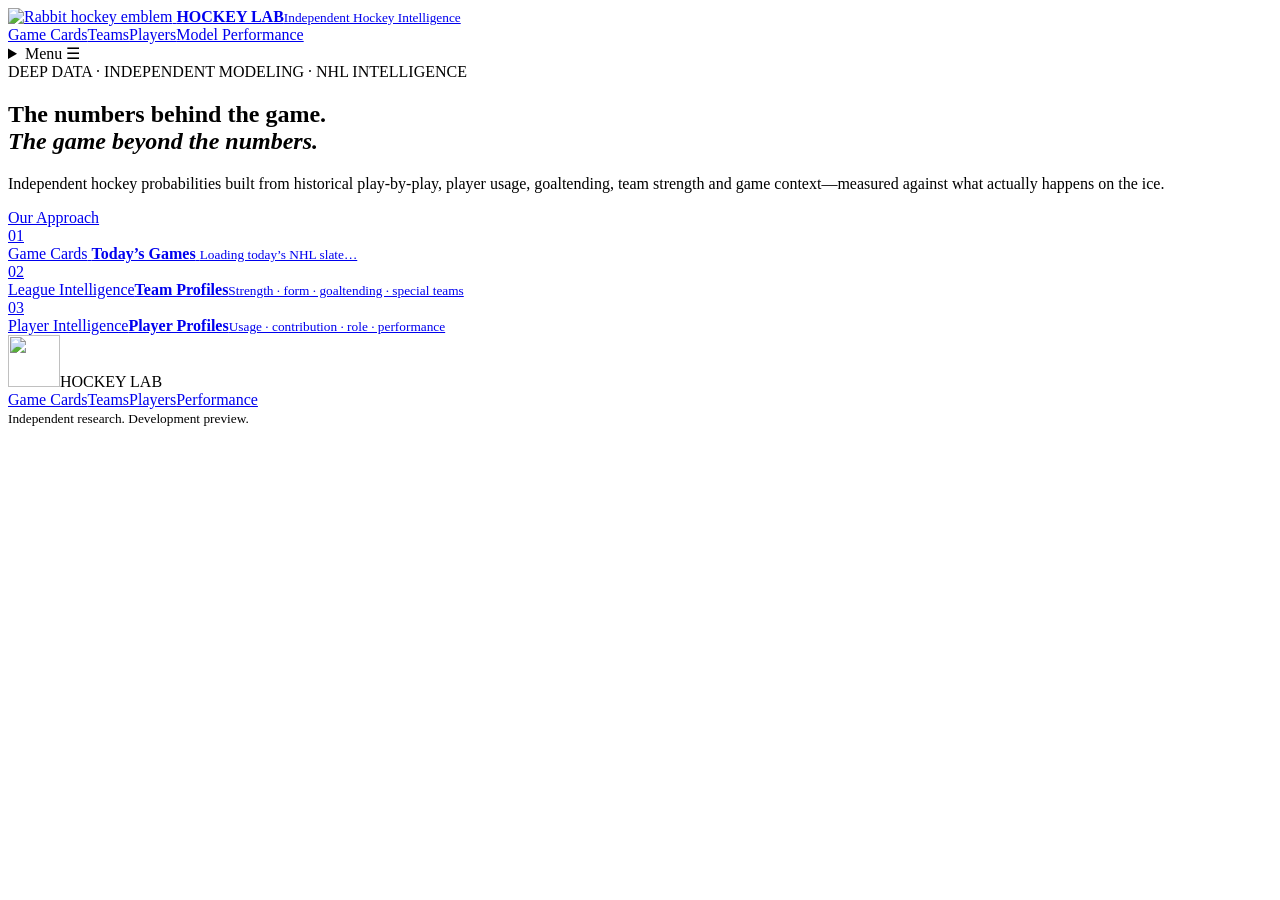
==== public/index.html @ e1b0d081 "Show live NHL slate in homepage Today games badge" ====
<!doctype html>
<html lang="en">
<head>
<meta charset="utf-8">
<meta name="viewport" content="width=device-width,initial-scale=1">
<meta name="robots" content="noindex,nofollow,noarchive">
<meta name="theme-color" content="#241044">
<meta name="description" content="Independent hockey projections and model research.">
<title>Hockey Projection Lab</title>
<link rel="stylesheet" href="/assets/site.css">
<link rel="preconnect" href="https://fonts.googleapis.com">
<link rel="preconnect" href="https://fonts.gstatic.com" crossorigin>
<link href="https://fonts.googleapis.com/css2?family=Cormorant+Garamond:ital,wght@0,500;0,600;1,500&family=Montserrat:wght@400;500;600;700;800&display=swap" rel="stylesheet">
</head>
<body>
<div class="hero-shell">
<header class="site-header">
<div class="shell header-inner">
<a class="brand" href="#top" aria-label="Hockey Projection Lab home">
<img src="/assets/rabbit-approved.webp" alt="Rabbit hockey emblem" width="84" height="84">
<span class="brand-copy"><strong>HOCKEY LAB</strong><small>Independent Hockey Intelligence</small></span>
</a>
<nav class="desktop-nav" aria-label="Main navigation">
<a href="/game-cards/">Game Cards</a><a href="/teams/">Teams</a><a href="/players/">Players</a><a href="/performance/">Model Performance</a>
</nav>
<details class="mobile-nav"><summary>Menu <span aria-hidden="true">☰</span></summary><nav><a href="/game-cards/">Game Cards</a><a href="/teams/">Teams</a><a href="/players/">Players</a><a href="/performance/">Model Performance</a></nav></details>
</div>
</header>
<section class="hero" id="top">
<div class="shell hero-grid">
<div class="hero-copy">
<div class="kicker">DEEP DATA · INDEPENDENT MODELING · NHL INTELLIGENCE</div>
<h1>The numbers behind the game.<br><em>The game beyond the numbers.</em></h1>
<span class="gold-rule" aria-hidden="true"></span>
<p>Independent hockey probabilities built from historical play-by-play, player usage, goaltending, team strength and game context—measured against what actually happens on the ice.</p>
<div class="hero-actions"><a class="pill pill-ghost" href="/performance/">Our Approach</a></div>
</div>
<div class="hero-destinations" aria-label="Featured destinations">
<a class="hero-destination hero-destination-primary hero-destination-today" href="/game-cards/">
<span class="hero-destination-index">01</span>
<div class="hero-destination-main">
  <span class="eyebrow">Game Cards</span>
  <strong>Today’s Games</strong>
  <small id="home-today-count">Loading today’s NHL slate…</small>
  <div class="today-game-mini-list" id="home-today-games" aria-live="polite"></div>
</div>
<span class="css-arrow" aria-hidden="true"></span>
</a>
<a class="hero-destination" href="/teams/">
<span class="hero-destination-index">02</span>
<div><span class="eyebrow">League Intelligence</span><strong>Team Profiles</strong><small>Strength · form · goaltending · special teams</small></div>
<span class="css-arrow" aria-hidden="true"></span>
</a>
<a class="hero-destination" href="/players/">
<span class="hero-destination-index">03</span>
<div><span class="eyebrow">Player Intelligence</span><strong>Player Profiles</strong><small>Usage · contribution · role · performance</small></div>
<span class="css-arrow" aria-hidden="true"></span>
</a>
</div>
</div>
</section>
</div>
<footer><div class="shell footer-inner"><div class="footer-brand"><img src="/assets/rabbit-approved.webp" alt="" width="52" height="52"><span>HOCKEY LAB</span></div><nav><a href="/game-cards/">Game Cards</a><a href="/teams/">Teams</a><a href="/players/">Players</a><a href="/performance/">Performance</a></nav><small>Independent research. Development preview.</small></div></footer>
<script src="/assets/today-games.js" defer></script></body></html>
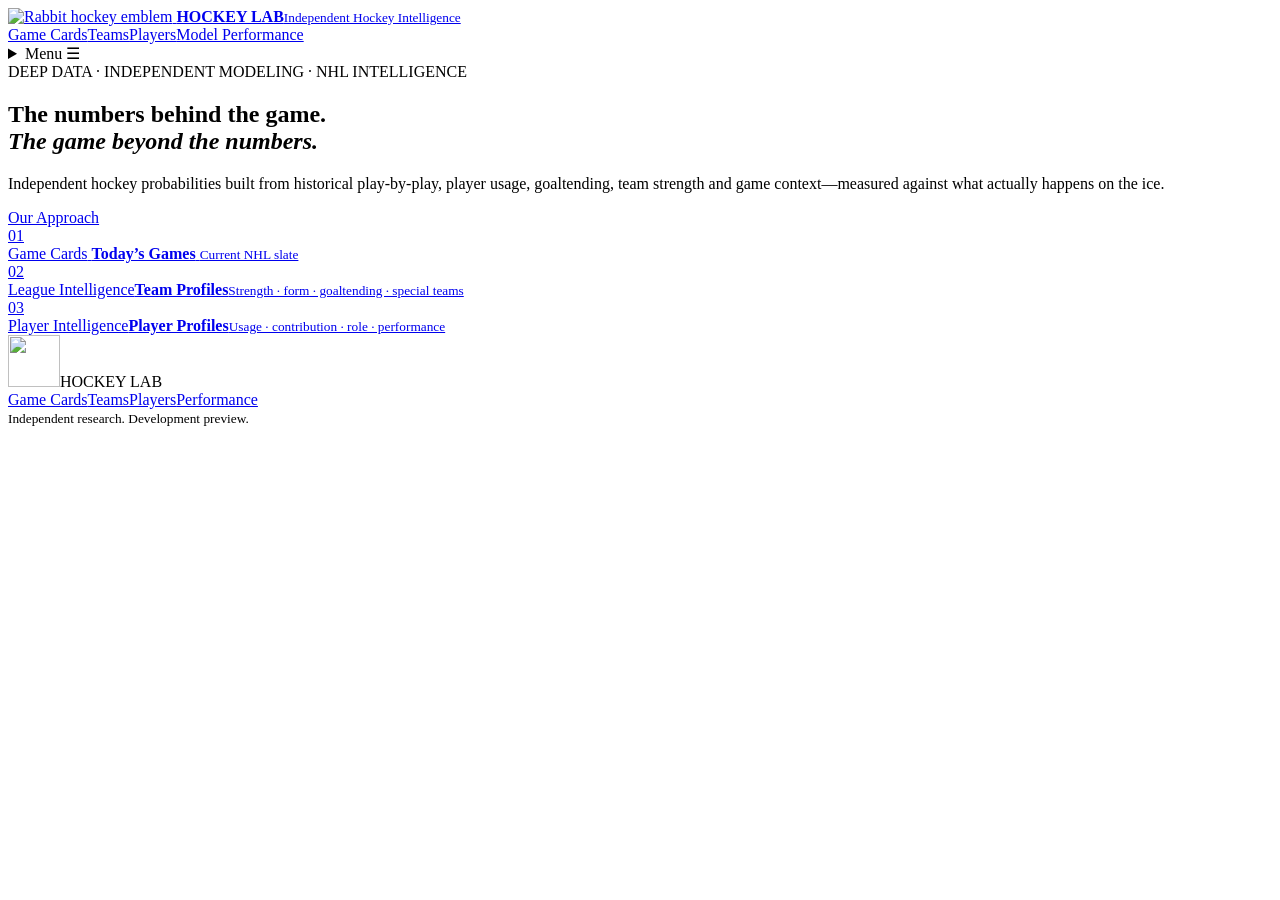
==== commit 69cce7a2: "Restore clean homepage feature badges" ====
--- a/public/index.html
+++ b/public/index.html
@@ -36,13 +36,12 @@
 <div class="hero-actions"><a class="pill pill-ghost" href="/performance/">Our Approach</a></div>
 </div>
 <div class="hero-destinations" aria-label="Featured destinations">
-<a class="hero-destination hero-destination-primary hero-destination-today" href="/game-cards/">
+<a class="hero-destination hero-destination-primary" href="/game-cards/">
 <span class="hero-destination-index">01</span>
 <div class="hero-destination-main">
   <span class="eyebrow">Game Cards</span>
   <strong>Today’s Games</strong>
-  <small id="home-today-count">Loading today’s NHL slate…</small>
-  <div class="today-game-mini-list" id="home-today-games" aria-live="polite"></div>
+  <small id="home-today-count">Current NHL slate</small>
 </div>
 <span class="css-arrow" aria-hidden="true"></span>
 </a>
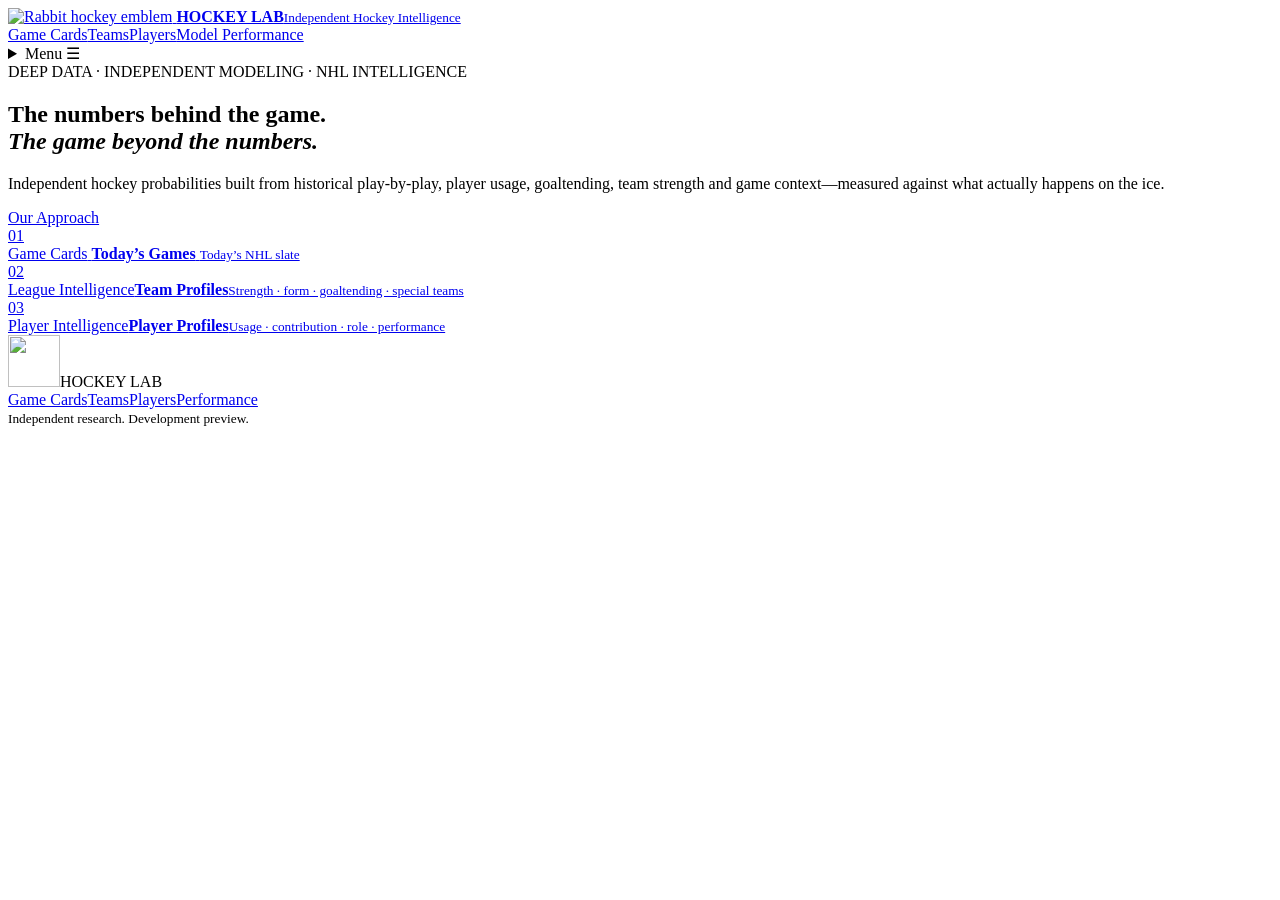
==== commit 87c5332c: "Lock homepage destination badges" ====
--- a/public/index.html
+++ b/public/index.html
@@ -35,13 +35,13 @@
 <p>Independent hockey probabilities built from historical play-by-play, player usage, goaltending, team strength and game context—measured against what actually happens on the ice.</p>
 <div class="hero-actions"><a class="pill pill-ghost" href="/performance/">Our Approach</a></div>
 </div>
-<div class="hero-destinations" aria-label="Featured destinations">
+<div class="hero-destinations home-feature-badges" aria-label="Featured destinations">
 <a class="hero-destination hero-destination-primary" href="/game-cards/">
 <span class="hero-destination-index">01</span>
 <div class="hero-destination-main">
   <span class="eyebrow">Game Cards</span>
   <strong>Today’s Games</strong>
-  <small id="home-today-count">Current NHL slate</small>
+  <small id="home-today-count">Today’s NHL slate</small>
 </div>
 <span class="css-arrow" aria-hidden="true"></span>
 </a>
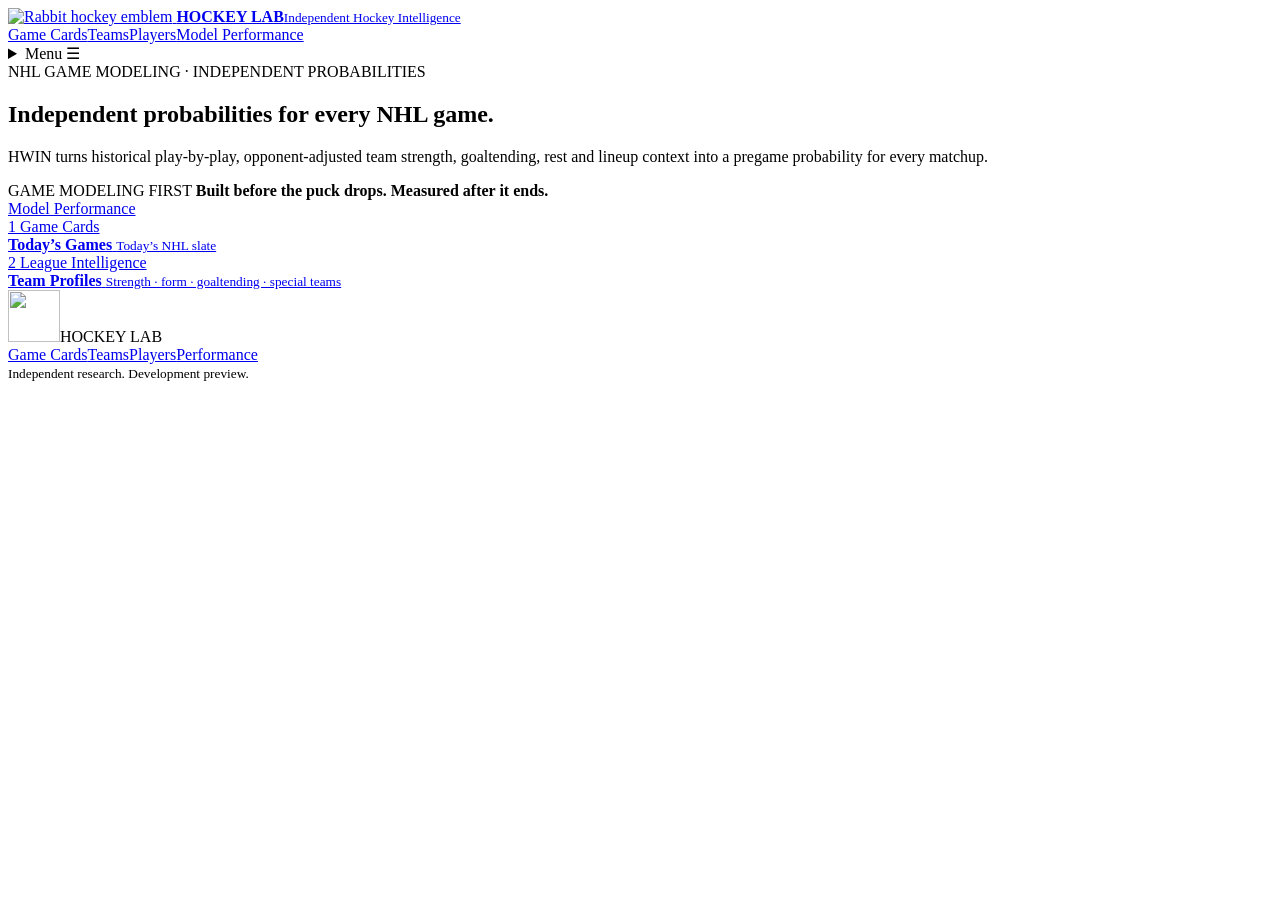
==== commit f78352f5: "Rebuild homepage around HWIN and editorial destination badges" ====
--- a/public/index.html
+++ b/public/index.html
@@ -26,36 +26,49 @@
 <details class="mobile-nav"><summary>Menu <span aria-hidden="true">☰</span></summary><nav><a href="/game-cards/">Game Cards</a><a href="/teams/">Teams</a><a href="/players/">Players</a><a href="/performance/">Model Performance</a></nav></details>
 </div>
 </header>
-<section class="hero" id="top">
-<div class="shell hero-grid">
-<div class="hero-copy">
-<div class="kicker">DEEP DATA · INDEPENDENT MODELING · NHL INTELLIGENCE</div>
-<h1>The numbers behind the game.<br><em>The game beyond the numbers.</em></h1>
-<span class="gold-rule" aria-hidden="true"></span>
-<p>Independent hockey probabilities built from historical play-by-play, player usage, goaltending, team strength and game context—measured against what actually happens on the ice.</p>
-<div class="hero-actions"><a class="pill pill-ghost" href="/performance/">Our Approach</a></div>
-</div>
-<div class="hero-destinations home-feature-badges" aria-label="Featured destinations">
-<a class="hero-destination hero-destination-primary" href="/game-cards/">
-<span class="hero-destination-index">01</span>
-<div class="hero-destination-main">
-  <span class="eyebrow">Game Cards</span>
-  <strong>Today’s Games</strong>
-  <small id="home-today-count">Today’s NHL slate</small>
-</div>
-<span class="css-arrow" aria-hidden="true"></span>
-</a>
-<a class="hero-destination" href="/teams/">
-<span class="hero-destination-index">02</span>
-<div><span class="eyebrow">League Intelligence</span><strong>Team Profiles</strong><small>Strength · form · goaltending · special teams</small></div>
-<span class="css-arrow" aria-hidden="true"></span>
-</a>
-<a class="hero-destination" href="/players/">
-<span class="hero-destination-index">03</span>
-<div><span class="eyebrow">Player Intelligence</span><strong>Player Profiles</strong><small>Usage · contribution · role · performance</small></div>
-<span class="css-arrow" aria-hidden="true"></span>
-</a>
-</div>
+<section class="hero home-hero" id="top">
+<div class="shell hero-grid home-hero-grid">
+  <div class="hero-copy home-hero-copy">
+    <div class="kicker">NHL GAME MODELING · INDEPENDENT PROBABILITIES</div>
+    <h1>Independent probabilities for every NHL game.</h1>
+    <span class="gold-rule" aria-hidden="true"></span>
+    <p>HWIN turns historical play-by-play, opponent-adjusted team strength, goaltending, rest and lineup context into a pregame probability for every matchup.</p>
+    <div class="home-model-note">
+      <span>GAME MODELING FIRST</span>
+      <strong>Built before the puck drops. Measured after it ends.</strong>
+    </div>
+    <div class="hero-actions">
+      <a class="pill pill-ghost" href="/performance/">Model Performance</a>
+    </div>
+  </div>
+
+  <div class="home-editorial-badges" aria-label="Featured destinations">
+    <a class="home-editorial-badge home-editorial-games" href="/game-cards/">
+      <div class="home-badge-shade"></div>
+      <div class="home-badge-content">
+        <div class="home-badge-top">
+          <span class="home-badge-number">1</span>
+          <span class="eyebrow">Game Cards</span>
+        </div>
+        <strong>Today’s Games</strong>
+        <small id="home-today-count">Today’s NHL slate</small>
+        <span class="home-badge-arrow css-arrow" aria-hidden="true"></span>
+      </div>
+    </a>
+
+    <a class="home-editorial-badge home-editorial-teams" href="/teams/">
+      <div class="home-badge-shade"></div>
+      <div class="home-badge-content">
+        <div class="home-badge-top">
+          <span class="home-badge-number">2</span>
+          <span class="eyebrow">League Intelligence</span>
+        </div>
+        <strong>Team Profiles</strong>
+        <small>Strength · form · goaltending · special teams</small>
+        <span class="home-badge-arrow css-arrow" aria-hidden="true"></span>
+      </div>
+    </a>
+  </div>
 </div>
 </section>
 </div>
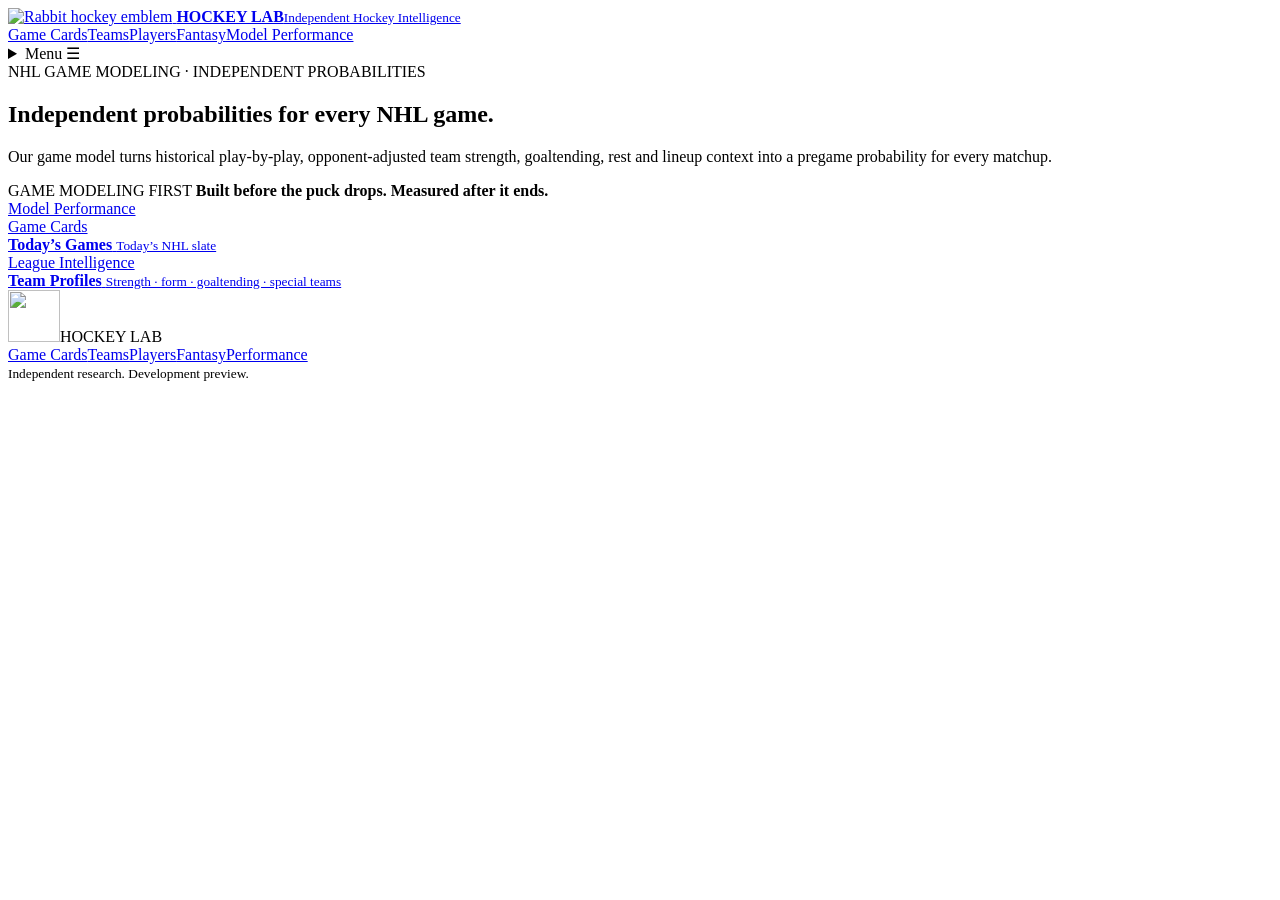
==== commit b361a130: "Remove homepage badge numbers and add Fantasy navigation" ====
--- a/public/index.html
+++ b/public/index.html
@@ -21,9 +21,9 @@
 <span class="brand-copy"><strong>HOCKEY LAB</strong><small>Independent Hockey Intelligence</small></span>
 </a>
 <nav class="desktop-nav" aria-label="Main navigation">
-<a href="/game-cards/">Game Cards</a><a href="/teams/">Teams</a><a href="/players/">Players</a><a href="/performance/">Model Performance</a>
+<a href="/game-cards/">Game Cards</a><a href="/teams/">Teams</a><a href="/players/">Players</a><a href="/fantasy/">Fantasy</a><a href="/performance/">Model Performance</a>
 </nav>
-<details class="mobile-nav"><summary>Menu <span aria-hidden="true">☰</span></summary><nav><a href="/game-cards/">Game Cards</a><a href="/teams/">Teams</a><a href="/players/">Players</a><a href="/performance/">Model Performance</a></nav></details>
+<details class="mobile-nav"><summary>Menu <span aria-hidden="true">☰</span></summary><nav><a href="/game-cards/">Game Cards</a><a href="/teams/">Teams</a><a href="/players/">Players</a><a href="/fantasy/">Fantasy</a><a href="/performance/">Model Performance</a></nav></details>
 </div>
 </header>
 <section class="hero home-hero" id="top">
@@ -32,7 +32,7 @@
     <div class="kicker">NHL GAME MODELING · INDEPENDENT PROBABILITIES</div>
     <h1>Independent probabilities for every NHL game.</h1>
     <span class="gold-rule" aria-hidden="true"></span>
-    <p>HWIN turns historical play-by-play, opponent-adjusted team strength, goaltending, rest and lineup context into a pregame probability for every matchup.</p>
+    <p>Our game model turns historical play-by-play, opponent-adjusted team strength, goaltending, rest and lineup context into a pregame probability for every matchup.</p>
     <div class="home-model-note">
       <span>GAME MODELING FIRST</span>
       <strong>Built before the puck drops. Measured after it ends.</strong>
@@ -47,7 +47,6 @@
       <div class="home-badge-shade"></div>
       <div class="home-badge-content">
         <div class="home-badge-top">
-          <span class="home-badge-number">1</span>
           <span class="eyebrow">Game Cards</span>
         </div>
         <strong>Today’s Games</strong>
@@ -60,7 +59,6 @@
       <div class="home-badge-shade"></div>
       <div class="home-badge-content">
         <div class="home-badge-top">
-          <span class="home-badge-number">2</span>
           <span class="eyebrow">League Intelligence</span>
         </div>
         <strong>Team Profiles</strong>
@@ -72,5 +70,5 @@
 </div>
 </section>
 </div>
-<footer><div class="shell footer-inner"><div class="footer-brand"><img src="/assets/rabbit-approved.webp" alt="" width="52" height="52"><span>HOCKEY LAB</span></div><nav><a href="/game-cards/">Game Cards</a><a href="/teams/">Teams</a><a href="/players/">Players</a><a href="/performance/">Performance</a></nav><small>Independent research. Development preview.</small></div></footer>
+<footer><div class="shell footer-inner"><div class="footer-brand"><img src="/assets/rabbit-approved.webp" alt="" width="52" height="52"><span>HOCKEY LAB</span></div><nav><a href="/game-cards/">Game Cards</a><a href="/teams/">Teams</a><a href="/players/">Players</a><a href="/fantasy/">Fantasy</a><a href="/performance/">Performance</a></nav><small>Independent research. Development preview.</small></div></footer>
 <script src="/assets/today-games.js" defer></script></body></html>
